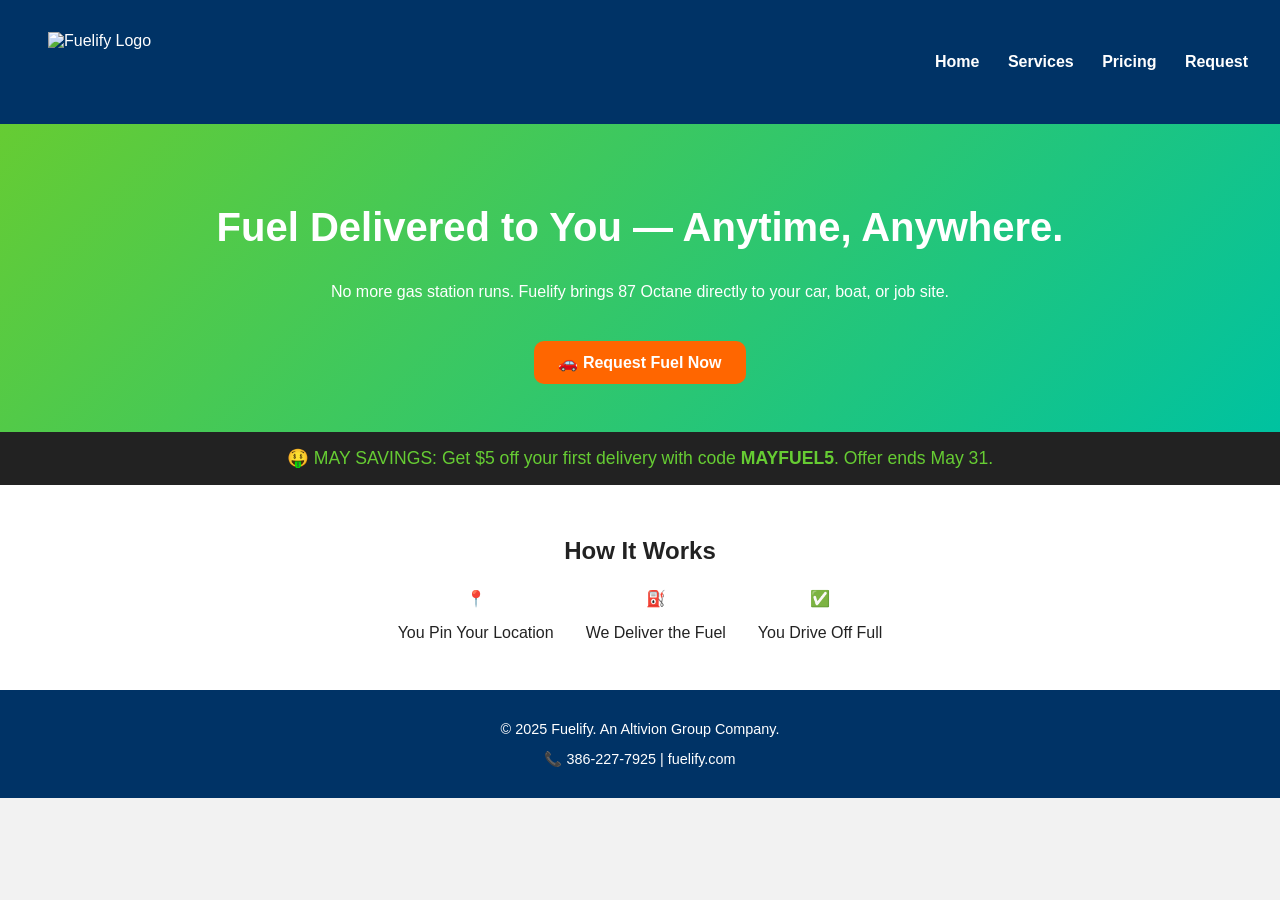
==== index.html @ 9c084d36 "Add all Fuelify pages" ====
<!DOCTYPE html>
<html lang="en">
<head>
  <meta charset="UTF-8" />
  <meta name="viewport" content="width=device-width, initial-scale=1.0" />
  <title>Fuelify – Mobile Fuel Delivery</title>
  <link rel="stylesheet" href="styles.css" />
</head>
<body>
  <header>
    <img src="assets/logo.png" alt="Fuelify Logo" class="logo">
    <nav>
      <a href="index.html">Home</a>
      <a href="#">Services</a>
      <a href="#">Pricing</a>
      <a href="#">Request</a>
    </nav>
  </header>
  <section class="hero">
    <h1>Fuel Delivered to You — Anytime, Anywhere.</h1>
    <p>No more gas station runs. Fuelify brings 87 Octane directly to your car, boat, or job site.</p>
    <a href="#" class="cta">🚗 Request Fuel Now</a>
  </section>
  <section class="promo-banner">
    🤑 MAY SAVINGS: Get $5 off your first delivery with code <strong>MAYFUEL5</strong>. Offer ends May 31.
  </section>
  <section class="how-it-works">
    <h2>How It Works</h2>
    <div class="steps">
      <div><span>📍</span><p>You Pin Your Location</p></div>
      <div><span>⛽</span><p>We Deliver the Fuel</p></div>
      <div><span>✅</span><p>You Drive Off Full</p></div>
    </div>
  </section>
  <footer>
    <p>© 2025 Fuelify. An Altivion Group Company.</p>
    <p>📞 386-227-7925 | fuelify.com</p>
  </footer>
</body>
</html>
---- styles.css ----
body {
  margin: 0;
  font-family: 'Segoe UI', sans-serif;
  background: #F2F2F2;
  color: #222;
}
.logo { height: 60px; margin: 1rem; }
header {
  background: #003366; color: white;
  display: flex; justify-content: space-between;
  align-items: center; padding: 1rem 2rem;
}
nav a {
  color: white; margin-left: 1.5rem;
  text-decoration: none; font-weight: bold;
}
.hero {
  text-align: center; padding: 3rem 1rem;
  background: linear-gradient(135deg, #66CC33, #00C2A0);
  color: white;
}
.hero h1 { font-size: 2.5rem; }
.hero .cta {
  display: inline-block; margin-top: 1.5rem;
  background: #FF6600; color: white;
  padding: 0.75rem 1.5rem; text-decoration: none;
  border-radius: 10px; font-weight: bold;
}
.promo-banner {
  background: #222; color: #66CC33;
  text-align: center; padding: 1rem;
  font-size: 1.1rem;
}
.how-it-works {
  background: white; padding: 2rem; text-align: center;
}
.how-it-works .steps {
  display: flex; justify-content: center;
  gap: 2rem; margin-top: 1.5rem;
}
.how-it-works .steps div { max-width: 200px; }
footer {
  background: #003366; color: white;
  text-align: center; padding: 1rem;
  font-size: 0.9rem;
}
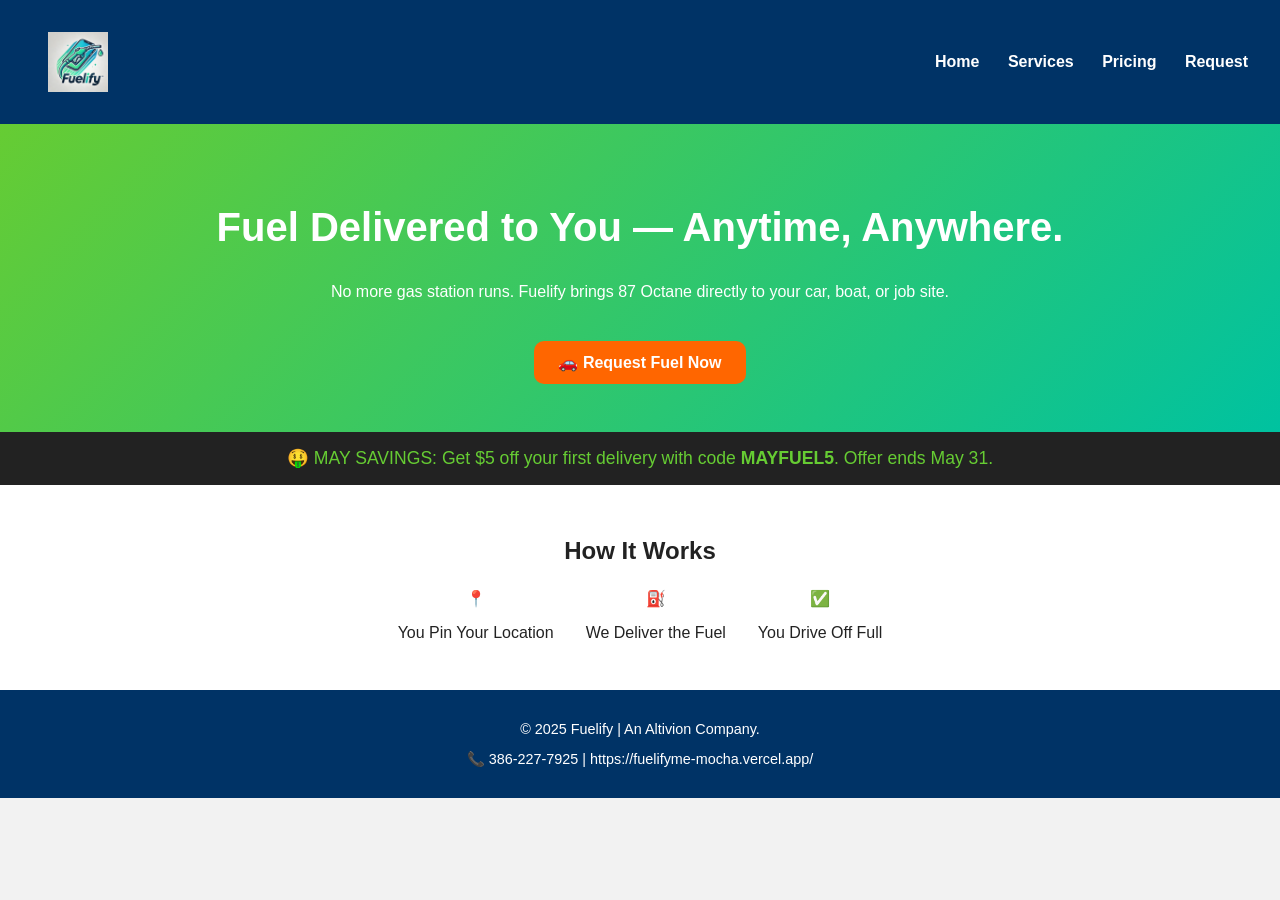
==== commit f1bc4c1f: "Update index.html" ====
--- a/index.html
+++ b/index.html
@@ -11,9 +11,9 @@
     <img src="assets/logo.png" alt="Fuelify Logo" class="logo">
     <nav>
       <a href="index.html">Home</a>
-      <a href="#">Services</a>
-      <a href="#">Pricing</a>
-      <a href="#">Request</a>
+      <a href="services.html">Services</a>
+      <a href="pricing.html">Pricing</a>
+      <a href="contact.html">Request</a>
     </nav>
   </header>
   <section class="hero">
@@ -33,8 +33,8 @@
     </div>
   </section>
   <footer>
-    <p>© 2025 Fuelify. An Altivion Group Company.</p>
-    <p>📞 386-227-7925 | fuelify.com</p>
+    <p>© 2025 Fuelify | An Altivion Company.</p>
+    <p>📞 386-227-7925 | https://fuelifyme-mocha.vercel.app/</p>
   </footer>
 </body>
 </html>
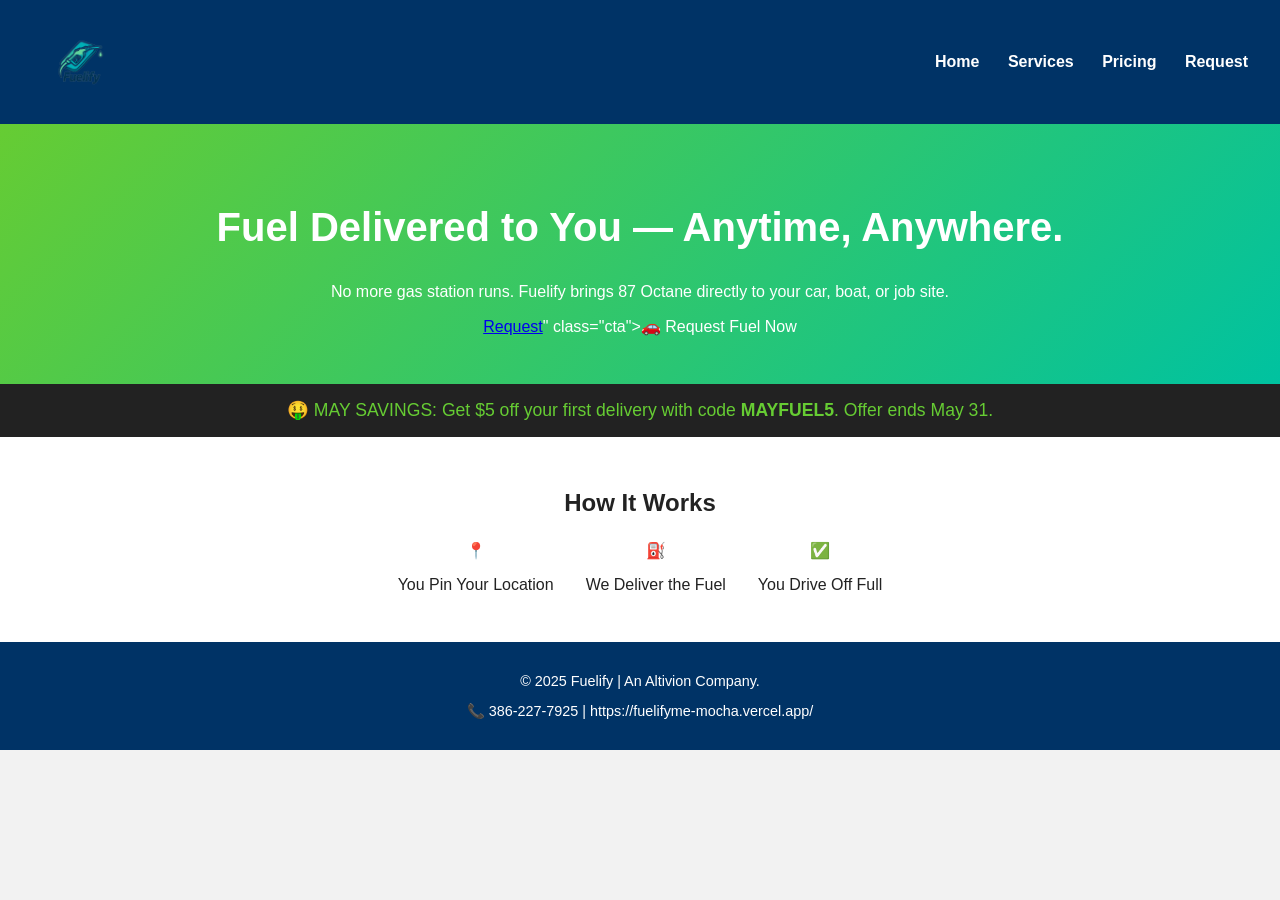
==== commit d3f1ae9e: "Update index.html" ====
--- a/index.html
+++ b/index.html
@@ -19,7 +19,7 @@
   <section class="hero">
     <h1>Fuel Delivered to You — Anytime, Anywhere.</h1>
     <p>No more gas station runs. Fuelify brings 87 Octane directly to your car, boat, or job site.</p>
-    <a href="#" class="cta">🚗 Request Fuel Now</a>
+    <a href="<a href="contact.html">Request</a>" class="cta">🚗 Request Fuel Now</a>
   </section>
   <section class="promo-banner">
     🤑 MAY SAVINGS: Get $5 off your first delivery with code <strong>MAYFUEL5</strong>. Offer ends May 31.
--- a/styles.css
+++ b/styles.css
@@ -31,6 +31,100 @@
   text-align: center; padding: 1rem;
   font-size: 1.1rem;
 }
+
+/* -- Pricing -- */
+.pricing-grid {
+  display: grid;
+  grid-template-columns: repeat(auto-fit, minmax(240px, 1fr));
+  gap: 2rem;
+  padding: 2rem;
+  background: #f2f2f2;
+}
+
+.price-card {
+  background: #ffffff;
+  border-radius: 12px;
+  padding: 1.5rem;
+  box-shadow: 0 4px 12px rgba(0,0,0,0.08);
+  transition: transform 0.3s ease, box-shadow 0.3s ease;
+  text-align: center;
+}
+
+.price-card:hover {
+  transform: translateY(-5px);
+  box-shadow: 0 8px 20px rgba(0,0,0,0.15);
+}
+
+.price-card h2 {
+  margin-bottom: 0.5rem;
+  color: #003366;
+}
+
+.price-card .price {
+  font-size: 1.5rem;
+  color: #FF6600;
+  font-weight: bold;
+  margin: 1rem 0;
+}
+
+.price-card ul {
+  list-style-type: none;
+  padding: 0;
+  margin: 0;
+}
+
+.price-card ul li {
+  padding: 0.5rem 0;
+  border-top: 1px solid #e0e0e0;
+}
+
+.promo-note {
+  background: #003366;
+  color: #66CC33;
+  text-align: center;
+  padding: 1rem;
+  font-weight: bold;
+}
+
+.commercial-card {
+  border: 2px solid #66CC33;
+  background-color: #f9fff9;
+}
+
+
+/* -- Services -- */
+.service-grid {
+  display: grid;
+  grid-template-columns: repeat(auto-fit, minmax(220px, 1fr));
+  gap: 1.5rem;
+  padding: 2rem;
+  background: #f2f2f2;
+}
+
+.card {
+  background: white;
+  border-radius: 12px;
+  box-shadow: 0 2px 8px rgba(0,0,0,0.08);
+  padding: 1.5rem;
+  text-align: center;
+  transition: transform 0.3s ease, box-shadow 0.3s ease, border 0.3s ease;
+  border: 2px solid transparent;
+  cursor: pointer;
+}
+
+.card:hover {
+  transform: translateY(-6px);
+  box-shadow: 0 6px 24px rgba(0, 0, 0, 0.1);
+  border: 2px solid #66CC33; /* Bright lime green border on hover */
+}
+
+.service-areas {
+  text-align: center;
+  padding: 1rem;
+  font-size: 1.1rem;
+  background: #fff;
+}
+
 .how-it-works {
   background: white; padding: 2rem; text-align: center;
 }
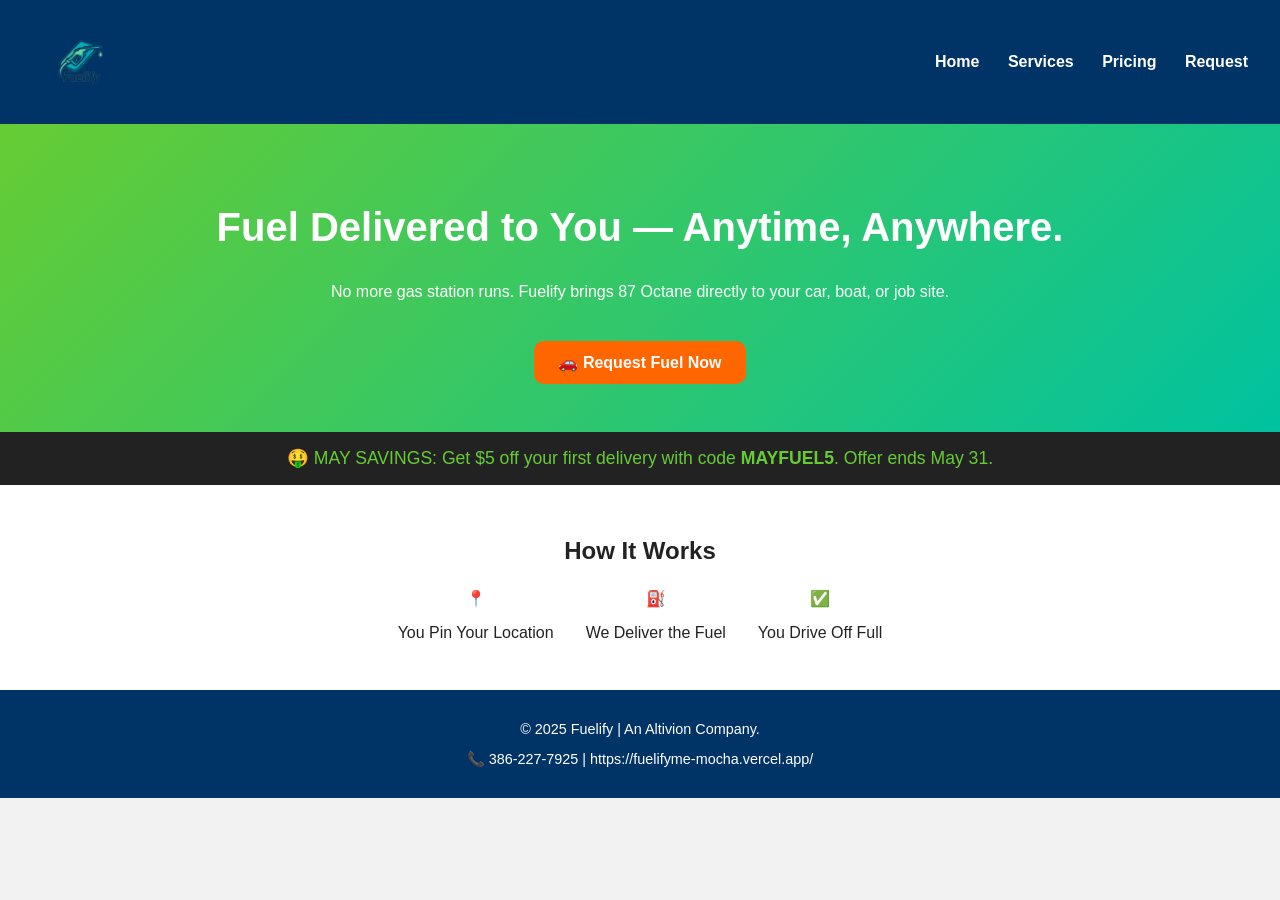
==== commit 53e58941: "Update index.html" ====
--- a/index.html
+++ b/index.html
@@ -17,10 +17,10 @@
     </nav>
   </header>
   <section class="hero">
-    <h1>Fuel Delivered to You — Anytime, Anywhere.</h1>
-    <p>No more gas station runs. Fuelify brings 87 Octane directly to your car, boat, or job site.</p>
-    <a href="<a href="contact.html">Request</a>" class="cta">🚗 Request Fuel Now</a>
-  </section>
+  <h1>Fuel Delivered to You — Anytime, Anywhere.</h1>
+  <p>No more gas station runs. Fuelify brings 87 Octane directly to your car, boat, or job site.</p>
+  <a href="contact.html" class="cta">🚗 Request Fuel Now</a>
+</section>
   <section class="promo-banner">
     🤑 MAY SAVINGS: Get $5 off your first delivery with code <strong>MAYFUEL5</strong>. Offer ends May 31.
   </section>
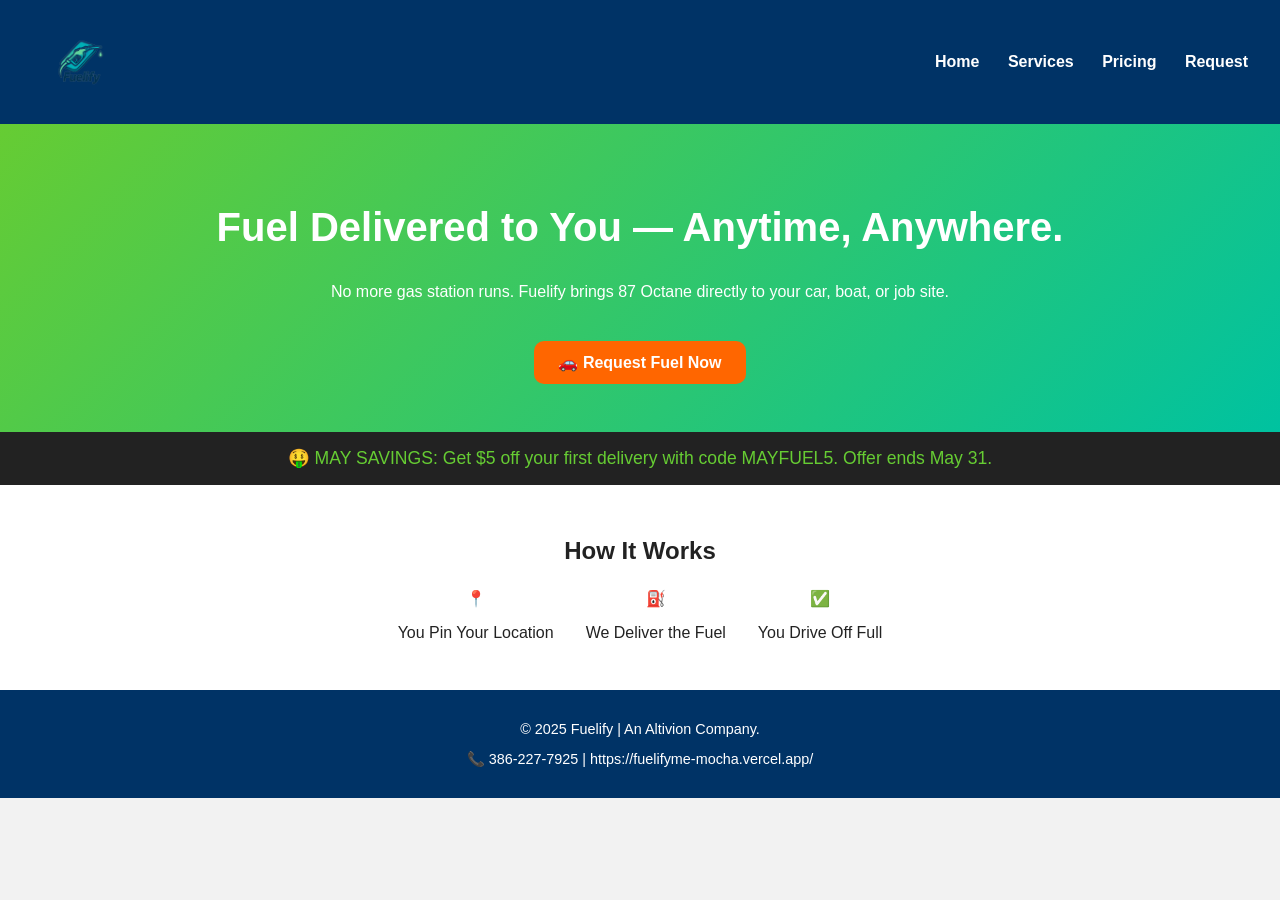
==== commit 31412dd1: "Update index.html" ====
--- a/index.html
+++ b/index.html
@@ -21,9 +21,10 @@
   <p>No more gas station runs. Fuelify brings 87 Octane directly to your car, boat, or job site.</p>
   <a href="contact.html" class="cta">🚗 Request Fuel Now</a>
 </section>
-  <section class="promo-banner">
-    🤑 MAY SAVINGS: Get $5 off your first delivery with code <strong>MAYFUEL5</strong>. Offer ends May 31.
-  </section>
+ <div class="promo-banner">
+  <div class="scroll-text">🤑 MAY SAVINGS: Get $5 off your first delivery with code MAYFUEL5. Offer ends May 31.</div>
+</div>
+
   <section class="how-it-works">
     <h2>How It Works</h2>
     <div class="steps">
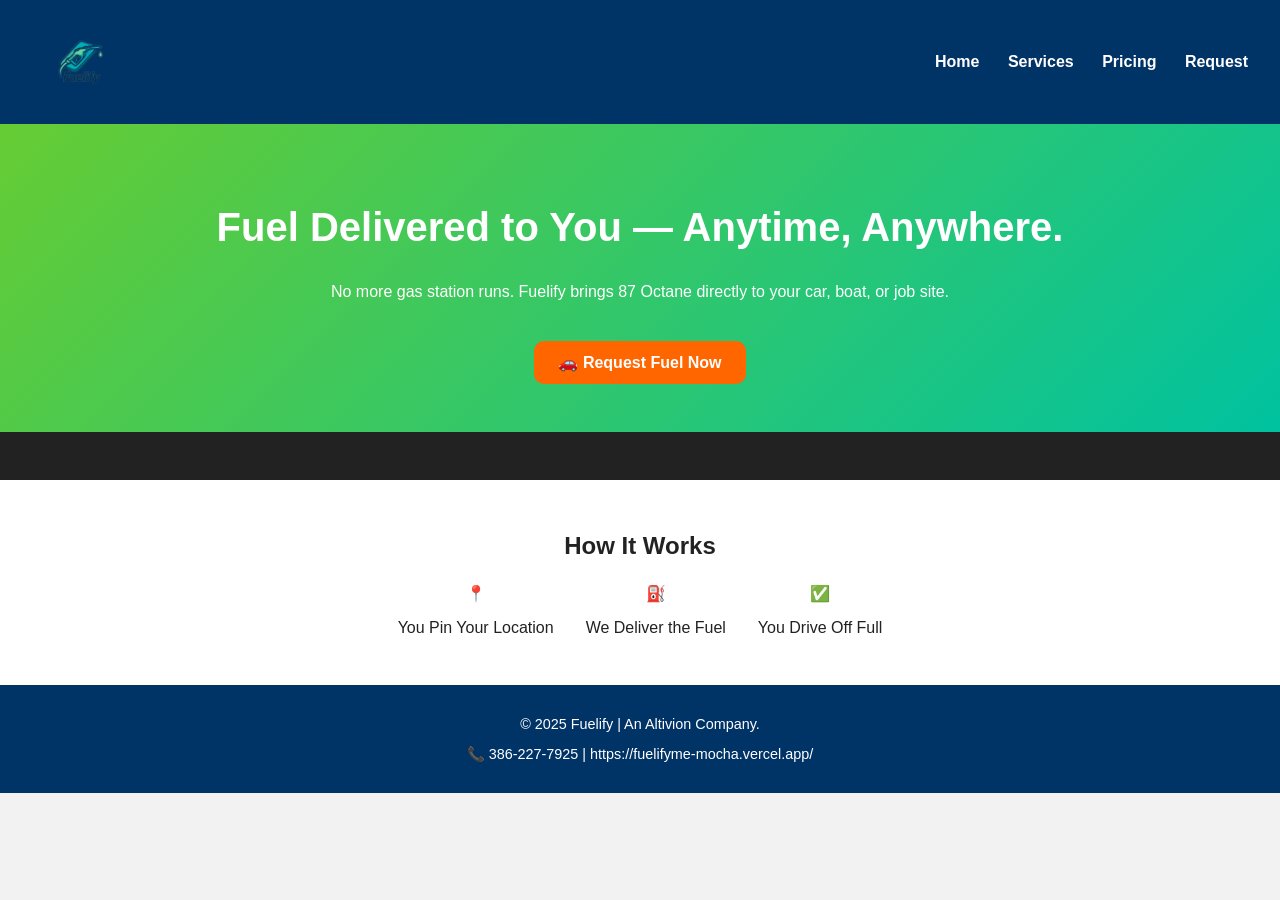
==== commit 631ea248: "Update index.html" ====
--- a/index.html
+++ b/index.html
@@ -22,7 +22,7 @@
   <a href="contact.html" class="cta">🚗 Request Fuel Now</a>
 </section>
  <div class="promo-banner">
-  <div class="scroll-text">🤑 MAY SAVINGS: Get $5 off your first delivery with code MAYFUEL5. Offer ends May 31.</div>
+  <div class="scroll-text">🚛 MAY SAVINGS: Get $5 off your first delivery with code MAYFUEL5. Offer ends May 31.</div>
 </div>
 
   <section class="how-it-works">
--- a/styles.css
+++ b/styles.css
@@ -27,10 +27,33 @@
   border-radius: 10px; font-weight: bold;
 }
 .promo-banner {
-  background: #222; color: #66CC33;
-  text-align: center; padding: 1rem;
+  overflow: hidden;
+  background: #222;
+  height: 3rem;
+  position: relative;
+  color: #66CC33;
+  display: flex;
+  align-items: center;
   font-size: 1.1rem;
+  font-weight: bold;
 }
+
+.scroll-text {
+  white-space: nowrap;
+  display: inline-block;
+  padding-left: 100%;
+  animation: scroll-left 15s linear infinite;
+}
+
+@keyframes scroll-left {
+  0% {
+    transform: translateX(0);
+  }
+  100% {
+    transform: translateX(-100%);
+  }
+}
+
 
 /* -- Pricing -- */
 .pricing-grid {
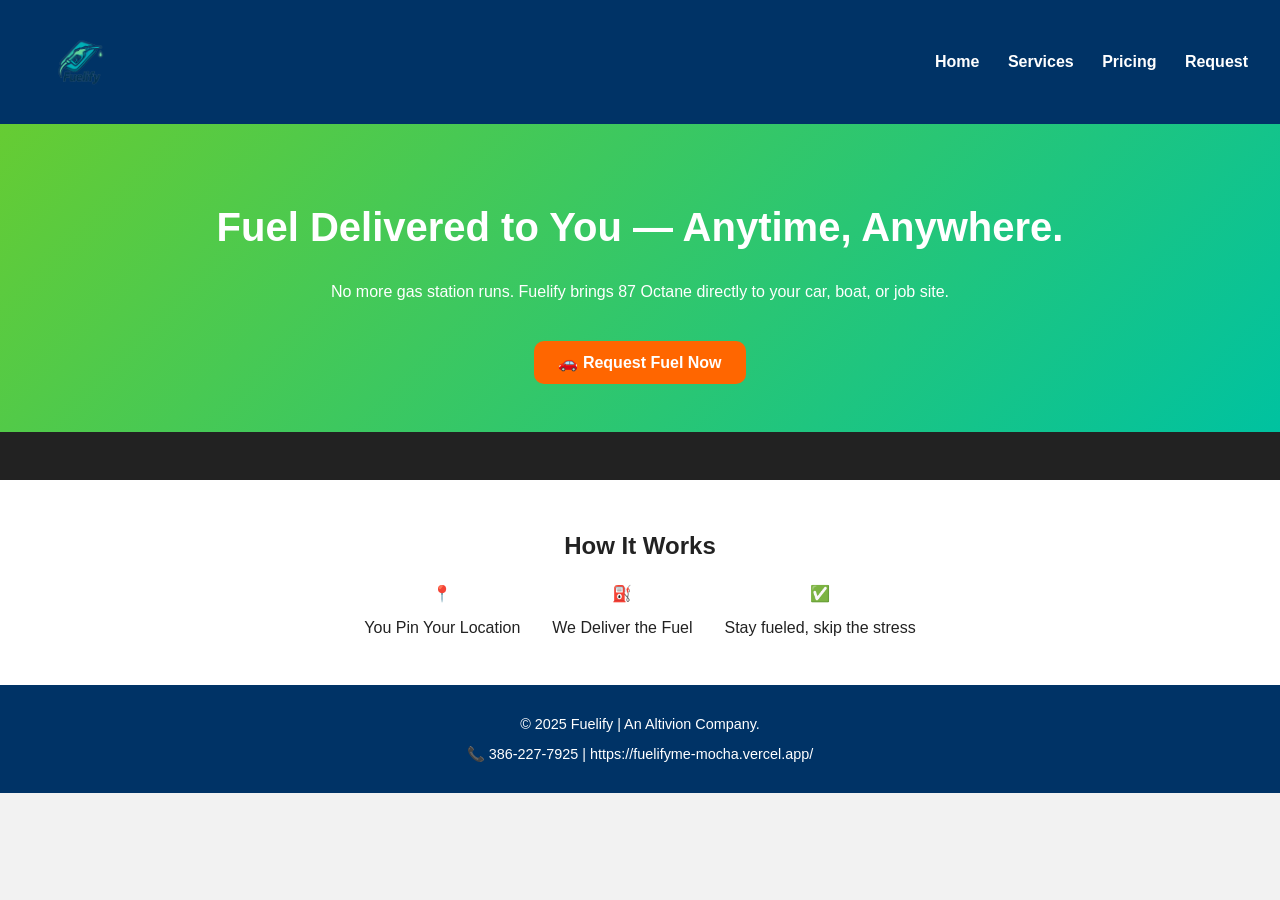
==== commit a070ad04: "Update index.html" ====
--- a/index.html
+++ b/index.html
@@ -30,7 +30,7 @@
     <div class="steps">
       <div><span>📍</span><p>You Pin Your Location</p></div>
       <div><span>⛽</span><p>We Deliver the Fuel</p></div>
-      <div><span>✅</span><p>You Drive Off Full</p></div>
+      <div><span>✅</span><p>Stay fueled, skip the stress</p></div>
     </div>
   </section>
   <footer>
